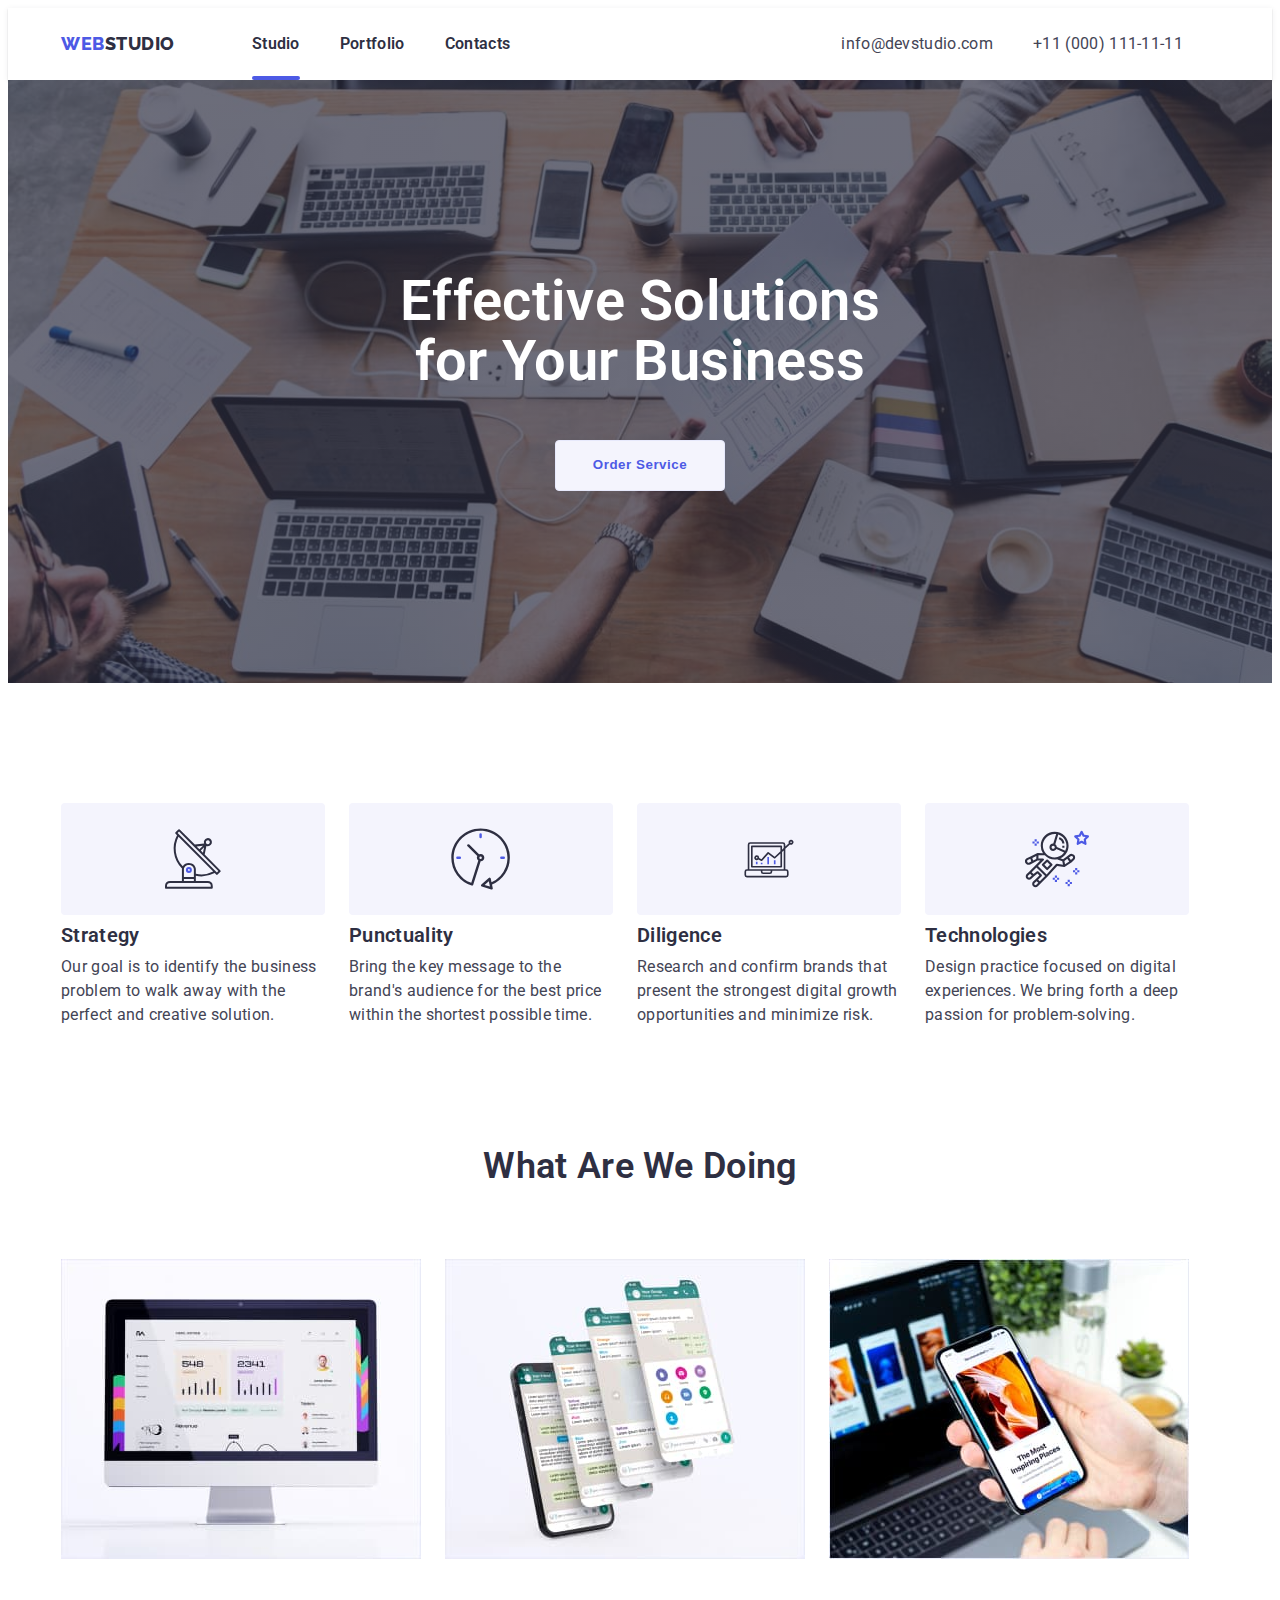
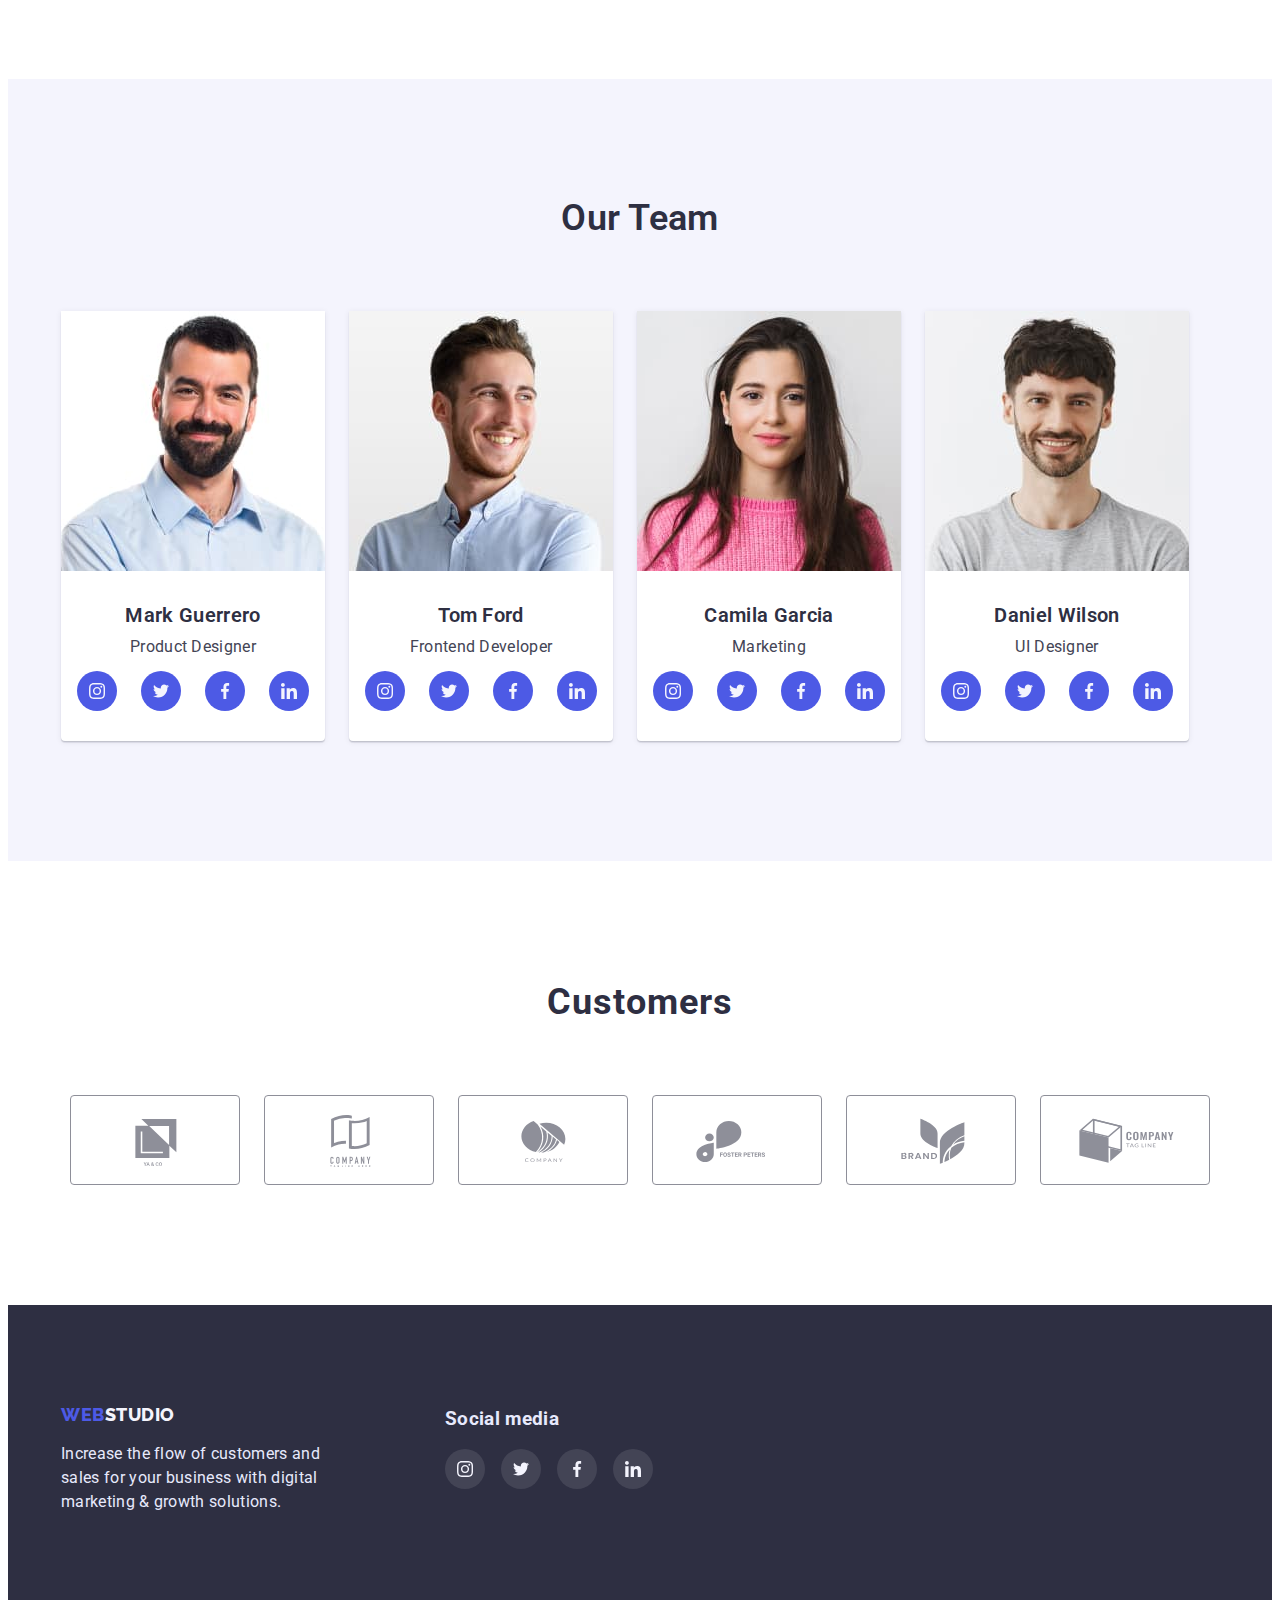
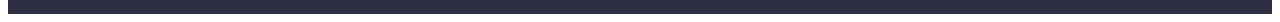
==== index.html @ bcd90857 "HW6" ====
<!DOCTYPE html>
<html lang="en">

<head>
	<meta charset="UTF-8">
	<meta http-equiv="X-UA-Compatible" content="IE=edge">
	<meta name="viewport" content="width=device-width, initial-scale=1.0">
	<link rel="preconnect" href="https://fonts.googleapis.com">
	<link rel="preconnect" href="https://fonts.gstatic.com" crossorigin>
	<link href="https://fonts.googleapis.com/css2?family=Raleway:wght@700&family=Roboto:wght@400;500;700;900&display=swap"
		rel="stylesheet">
	<link rel="stylesheet" href="https://cdnjs.cloudflare.com/ajax/libs/modern-normalize/1.1.0/modern-normalize.min.css"
		integrity="sha512-wpPYUAdjBVSE4KJnH1VR1HeZfpl1ub8YT/NKx4PuQ5NmX2tKuGu6U/JRp5y+Y8XG2tV+wKQpNHVUX03MfMFn9Q=="
		crossorigin="anonymous" referrerpolicy="no-referrer">
	<link rel="stylesheet" href="./css/styles.css">
	<title>Студія</title>
</head>

<body>

	<!-- Навигация -->
	<header class="page-header">
		<div class="header container">
			<nav class="page-nav">
				<a href="./index.html" class="logo"><span>Web</span>Studio</a>
				<ul class="nav-items">
					<li class="item">
						<a href="./index.html" class="link current">Studio</a>
					</li>
					<li class="item">
						<a href="./portfolio.html" class="link">Portfolio</a>
					</li>
					<li class="item">
						<a href="" class="link">Contacts</a>
					</li>
				</ul>
			</nav>
			<ul class="menu-contacts">
				<li class="item">
					<a href="mailto:info@devstudio.com" class="link">info@devstudio.com</a>
				</li>
				<li class="item">
					<a href="tel:+110001111111" class="link">+11 (000) 111-11-11</a>
				</li>
			</ul>
		</div>
	</header>

	<main>
		<!-- Герой -->
		<div class="page-hero">
			<section class="hero container">
				<h1 class="heading">Effective Solutions for Your Business</h1>
				<button data-modal-open class="button" type="button">Order Service</button>
			</section>
		</div>

		<!-- Наши цели -->
		<section class="features-desc section">
			<div class="features-desc container">
				<ul class="features-list">
					<li class="item">
						<div class="feature-icon">
							<svg width="59.72" height="64">
								<use href="./images/icons.svg#icon-antenna"></use>
							</svg>
						</div>
						<h3 class="title">Strategy</h3>
						<p class="text">Our goal is to identify the business
							problem to walk away with the perfect and creative solution.</p>
					</li>
					<li class="item">
						<div class="feature-icon">
							<svg width="61.22" height="64">
								<use href="./images/icons.svg#icon-clock"></use>
							</svg>
						</div>
						<h3 class="title">Punctuality</h3>
						<p class="text">Bring the key message to the brand's audience for the best price within the shortest
							possible
							time.</p>
					</li>
					<li class="item">
						<div class="feature-icon">
							<svg width="64" height="49.09">
								<use href="./images/icons.svg#icon-diagram"></use>
							</svg>
						</div>
						<h3 class="title">Diligence</h3>
						<p class="text">Research and confirm brands that present the strongest digital growth opportunities and
							minimize risk.</p>
					</li>
					<li class="item">
						<div class="feature-icon">
							<svg width="64" height="64">
								<use href="./images/icons.svg#icon-astronaut"></use>
							</svg>
						</div>
						<h3 class="title">Technologies</h3>
						<p class="text">Design practice focused on digital experiences. We bring forth a deep passion for
							problem-solving.</p>
					</li>
				</ul>
			</div>
		</section>

		<!-- Что мы делаем -->
		<section class="features-examples section">
			<div class="features-examples container">
				<h2 class="heading">What Are We Doing</h2>
				<ul class="examples-list">
					<li class="item">
						<img src="./images/monitor.jpg" class="image" width="360" alt="monitor">
					</li>
					<li class="item">
						<img src="./images/layers.jpg" class="image" width="360" alt="layers">
					</li>
					<li class="item">
						<img src="./images/phone.jpg" class="image" width="360" alt="phone">
					</li>
				</ul>
			</div>
		</section>

		<!-- Наша команда -->
		<section class="team-cards section">
			<div class="team-cards container">
				<h2 class="heading">Our Team</h2>
				<ul class="team-list">
					<li class="item">
						<img src="./images/markguerrero.jpg" class="image" width="264" alt="Mark Guerrero">
						<div class="team-list block">
							<h3 class="title">Mark Guerrero</h3>
							<p class="text">Product Designer</p>
							<div class="social-icons">
								<ul class="list">
									<li class="item">
										<a class="link" href="">
											<svg class="icon">
												<use href="./images/icons.svg#icon-instagram"></use>
											</svg>
										</a>
									</li>
									<li class="item">
										<a class="link" href="">
											<svg class="icon">
												<use href="./images/icons.svg#icon-twitter"></use>
											</svg>
										</a>
									</li>
									<li class="item">
										<a class="link" href="">
											<svg class="icon">
												<use href="./images/icons.svg#icon-facebook"></use>
											</svg>
										</a>
									</li>
									<li class="item">
										<a class="link" href="">
											<svg class="icon">
												<use href="./images/icons.svg#icon-linkedin"></use>
											</svg>
										</a>
									</li>
								</ul>
							</div>
						</div>
					</li>
					<li class="item">
						<img src="./images/tomford.jpg" class="image" width="264" alt="Tom Ford">
						<div class="team-list block">
							<h3 class="title">Tom Ford</h3>
							<p class="text">Frontend Developer</p>
							<div class="social-icons">
								<ul class="list">
									<li class="item">
										<a class="link" href="">
											<svg class="icon">
												<use href="./images/icons.svg#icon-instagram"></use>
											</svg>
										</a>
									</li>
									<li class="item">
										<a class="link" href="">
											<svg class="icon">
												<use href="./images/icons.svg#icon-twitter"></use>
											</svg>
										</a>
									</li>
									<li class="item">
										<a class="link" href="">
											<svg class="icon">
												<use href="./images/icons.svg#icon-facebook"></use>
											</svg>
										</a>
									</li>
									<li class="item">
										<a class="link" href="">
											<svg class="icon">
												<use href="./images/icons.svg#icon-linkedin"></use>
											</svg>
										</a>
									</li>
								</ul>
							</div>
						</div>
					<li class="item">
						<img src="./images/camilagarcia.jpg" class="image" width="264" alt="Camila Garcia">
						<div class="team-list block">
							<h3 class="title">Camila Garcia</h3>
							<p class="text">Marketing</p>
							<div class="social-icons">
								<ul class="list">
									<li class="item">
										<a class="link" href="">
											<svg class="icon">
												<use href="./images/icons.svg#icon-instagram"></use>
											</svg>
										</a>
									</li>
									<li class="item">
										<a class="link" href="">
											<svg class="icon">
												<use href="./images/icons.svg#icon-twitter"></use>
											</svg>
										</a>
									</li>
									<li class="item">
										<a class="link" href="">
											<svg class="icon">
												<use href="./images/icons.svg#icon-facebook"></use>
											</svg>
										</a>
									</li>
									<li class="item">
										<a class="link" href="">
											<svg class="icon">
												<use href="./images/icons.svg#icon-linkedin"></use>
											</svg>
										</a>
									</li>
								</ul>
							</div>
						</div>
					<li class="item">
						<img src="./images/danielwilson.jpg" class="image" width="264" alt="Daniel Wilson">
						<div class="team-list block">
							<h3 class="title">Daniel Wilson</h3>
							<p class="text">UI Designer</p>
							<div class="social-icons">
								<ul class="list">
									<li class="item">
										<a class="link" href="">
											<svg class="icon">
												<use href="./images/icons.svg#icon-instagram"></use>
											</svg>
										</a>
									</li>
									<li class="item">
										<a class="link" href="">
											<svg class="icon">
												<use href="./images/icons.svg#icon-twitter"></use>
											</svg>
										</a>
									</li>
									<li class="item">
										<a class="link" href="">
											<svg class="icon">
												<use href="./images/icons.svg#icon-facebook"></use>
											</svg>
										</a>
									</li>
									<li class="item">
										<a class="link" href="">
											<svg class="icon">
												<use href="./images/icons.svg#icon-linkedin"></use>
											</svg>
										</a>
									</li>
								</ul>
							</div>
						</div>
				</ul>
			</div>
		</section>
		<section class="customers section">
			<div class="customers container">
				<h2 class="heading">Customers</h2>
				<ul class="list">
					<li class="item">
						<a class="link" href="">
							<svg class="icon" width="104" height="56">
								<use href="./images/icons.svg#icon-client1"></use>
							</svg>
						</a>
					</li>
					<li class="item">
						<a class="link" href="">
							<svg class="icon" width="104" height="56">
								<use href="./images/icons.svg#icon-client2"></use>
							</svg>
						</a>
					</li>
					<li class="item">
						<a class="link" href="">
							<svg class="icon" width="104" height="56">
								<use href="./images/icons.svg#icon-client3"></use>
							</svg>
						</a>
					</li>
					<li class="item">
						<a class="link" href="">
							<svg class="icon" width="104" height="56">
								<use href="./images/icons.svg#icon-client4"></use>
							</svg>
						</a>
					</li>
					<li class="item">
						<a class="link" href="">
							<svg class="icon" width="104" height="56">
								<use href="./images/icons.svg#icon-client5"></use>
							</svg>
						</a>
					</li>
					<li class="item">
						<a class="link" href="">
							<svg class="icon" width="104" height="56">
								<use href="./images/icons.svg#icon-client6"></use>
							</svg>
						</a>
					</li>
				</ul>
			</div>
		</section>
	</main>

	<!-- Подвал -->
	<footer class="page-footer section">
		<div class="page-footer container">
			<div class="footer-content">
				<div class="logo-block">
					<a href="" class="logo footer"><span>Web</span>Studio</a>
					<p class="text footer">Increase the flow of customers and sales for your business with digital marketing &
						growth
						solutions.</p>
				</div>
				<div class="social-icons footer">
					<h3 class="title">Social media</h3>
					<ul class="list">
						<li class="item">
							<a class="link" href="">
								<svg class="icon">
									<use href="./images/icons.svg#icon-instagram"></use>
								</svg>
							</a>
						</li>
						<li class="item">
							<a class="link" href="">
								<svg class="icon">
									<use href="./images/icons.svg#icon-twitter"></use>
								</svg>
							</a>
						</li>
						<li class="item">
							<a class="link" href="">
								<svg class="icon">
									<use href="./images/icons.svg#icon-facebook"></use>
								</svg>
							</a>
						</li>
						<li class="item">
							<a class="link" href="">
								<svg class="icon">
									<use href="./images/icons.svg#icon-linkedin"></use>
								</svg>
							</a>
						</li>
					</ul>
				</div>
			</div>
		</div>
	</footer>

	<div class="backdrop is-hidden" data-modal>
		<div class="modal">
			<button data-modal-close class="button" type="button">
				<svg class="icon" width="8" height="8">
					<use href="./images/icons.svg#icon-close"></use>
				</svg>
			</button>
		</div>
	</div>
	<script src="./js/modal.js"></script>
</body>

</html>
---- css/styles.css ----
/* Переменные */
:root {
	--brand-color: #4D5AE5;
	--heading-color: #2E2F42;
	--body-color: #434455;
	--raleway: 'Raleway', sans-serif;
	--roboto: 'Roboto', sans-serif;
}

body {
	color: var(--heading-color);
	font-family: var(--roboto);
	font-size: 16px;
	letter-spacing: 0.02em;
}

h1,
h2,
h3,
h4,
h5,
h6,
ul,
p {
	margin-top: 0;
	margin-bottom: 0;
}

a {
	text-decoration: none;
}

ul {
	list-style: none;
	padding: 0;
}

.container {
	width: 1158px;
	padding: 0 15px;
	margin: 0 auto;
	align-items: center;
}

.footer-content {
	display: flex;
}

.section {
	padding: 120px 0;
}

/* Логотип */
.logo {
	display: block;
	padding: 24px 0;
	margin-right: 77px;
	color: var(--heading-color);
	font-family: var(--raleway);
	font-size: 18px;
	font-weight: 800;
	line-height: 1.33;
	text-transform: uppercase;
	letter-spacing: 0.03em;
	transition: color 250ms cubic-bezier(0.4, 0, 0.2, 1);
}

.logo span {
	color: var(--brand-color);
}

.logo:hover,
.logo:focus,
.logo.footer:hover,
.logo.footer:focus {
	color: var(--body-color);
}

/* Хедер */
.page-header {
	margin: 0 auto;
	box-shadow:
		0px 2px 1px rgba(46, 47, 66, 0.08),
		0px 1px 1px rgba(46, 47, 66, 0.16),
		0px 1px 6px rgba(46, 47, 66, 0.08);
}

.header.container {
	display: flex;
}

/* Навигация */
.page-nav {
	display: flex;
}

.nav-items {
	display: flex;
}

.nav-items .link {
	position: relative;
	display: block;
	color: var(--heading-color);
	font-weight: 600;
	line-height: 1.5;
	padding: 24px 0;
	transition: color 250ms cubic-bezier(0.4, 0, 0.2, 1);
}

.nav-items .item+.item {
	margin-left: 40px;
}

.link.current::after {
	content: '';
	position: absolute;
	opacity: 1;
	left: 0;
	bottom: 0;
	width: 100%;
	height: 4px;
	background-color: var(--brand-color);
	border-radius: 2px;
}

.nav-items .link:hover,
.nav-items .link:focus {
	color: var(--brand-color);
}

/* Контакты */
.menu-contacts {
	display: flex;
	margin-left: 331px;
}

.menu-contacts .link {
	display: block;
	color: var(--body-color);
	line-height: 1.5;
	padding: 24px 0;
	transition: color 250ms cubic-bezier(0.4, 0, 0.2, 1);
}

.menu-contacts .item+.item {
	margin-left: 40px;
}

.menu-contacts .link:hover,
.menu-contacts .link:focus {
	color: var(--brand-color);
}

/* Кнопки */
.filter-buttons .button,
.hero .button {
	color: var(--brand-color);
	background: #F4F4FD;
	border: 1px solid #E7E9FC;
	border-radius: 4px;
	font-weight: 600;
	line-height: 1.5;
	letter-spacing: 0.04em;
	cursor: pointer;
}

.hero .button {
	width: 170px;
	height: 51px;
	transition:
		border 250ms cubic-bezier(0.4, 0, 0.2, 1),
		color 250ms cubic-bezier(0.4, 0, 0.2, 1),
		box-shadow 250ms cubic-bezier(0.4, 0, 0.2, 1),
		background 250ms cubic-bezier(0.4, 0, 0.2, 1);
}

.hero .button:hover,
.hero .button:focus {
	box-shadow:
		0px 1px 6px rgba(46, 47, 66, 0.08),
		0px 1px 1px rgba(46, 47, 66, 0.16),
		0px 2px 1px rgba(46, 47, 66, 0.08);
}

.hero .button:active {
	background: #404BBF;
	box-shadow: 0px 4px 4px rgba(0, 0, 0, 0.15);
}

.button:hover,
.button:focus {
	color: #FFFFFF;
	border: 1px solid transparent;
	background: var(--brand-color);
}

.filter-buttons {
	display: flex;
	margin-bottom: 72px;
	align-items: center;
	justify-content: center;
}

.filter-buttons .button {
	padding: 12px 24px;
	transition:
		box-shadow 250ms cubic-bezier(0.4, 0, 0.2, 1),
		background 250ms cubic-bezier(0.4, 0, 0.2, 1),
		color 250ms cubic-bezier(0.4, 0, 0.2, 1);
}

.filter-buttons .button:hover,
.filter-buttons .button:focus {
	box-shadow:
		0px 3px 1px rgba(0, 0, 0, 0.1),
		0px 2px 1px rgba(0, 0, 0, 0.08),
		0px 2px 2px rgba(0, 0, 0, 0.12);
}

/* ЗАГОЛОВКИ */
/* H1 title*/
.hero .heading {
	color: #FFFFFF;
	font-size: 56px;
	font-weight: 600;
	line-height: 1.07;
	margin-bottom: 48px;
	width: 492px;
	margin-left: auto;
	margin-right: auto;
}

/* H2 titles */
.features-examples .heading,
.team-cards .heading {
	font-size: 36px;
	font-weight: 600;
	line-height: 1.11;
}

/* H3 titles */
.project-cards .title,
.features-desc .title,
.team-cards .title {
	color: var(--heading-color);
	font-size: 20px;
	font-weight: 600;
	line-height: 1.2;
	margin-bottom: 8px;
}

/* p text */
.project-cards .text,
.features-desc .text,
.team-cards .text {
	color: var(--body-color);
	line-height: 1.5;
	letter-spacing: 0.02em;
}

/* Наша команда */
.team-list .block {
	padding: 32px 0 30px;
}

.project-cards .block {
	padding: 32px 0;
}

.team-list>.item {
	box-shadow:
		0px 1px 6px rgba(46, 47, 66, 0.08),
		0px 1px 1px rgba(46, 47, 66, 0.16),
		0px 2px 1px rgba(46, 47, 66, 0.08);
	border-radius: 0px 0px 4px 4px;
	background: #FFFFFF
}

.examples-list .image,
.team-list .image,
.project-cards .image {
	display: block;
}

.page-hero {
	max-width: 1600px;
	margin: 0 auto;
	background-image:
		linear-gradient(to right, #2e2f42b3, #2e2f42b3),
		url(../images/people-office.jpg);
	background-size: cover;
	background-repeat: no-repeat;
	text-align: center;
	background-color: var(--heading-color);
}

.hero.container {
	text-align: center;
	padding: 192px 0;
}

.features-list {
	display: flex;
}

.features-list .item {
	width: 264px;
}

.features-list .item+.item,
.examples-list .item+.item,
.team-list .item+.item,
.filter-buttons .item+.item {
	margin-left: 24px;
}

/* Карточки */
.portfolio.section {
	padding: 96px 0 120px;
}

.project-cards {
	display: flex;
	flex-wrap: wrap;
}

/* OVERLAY */
.img-block {
	position: relative;
	overflow: hidden;
}

.overlay {
	position: absolute;
	top: 0;
	left: 0;
	width: 100%;
	height: 100%;
	background-color: var(--brand-color);
	transform: translateY(100%);
	transition: transform 250ms cubic-bezier(0.4, 0, 0.2, 1);
}

.overlay>p {
	color: #F4F4FD;
	line-height: 1.5;
	padding: 40px 32px;
}

.project-cards .card:hover .overlay {
	transform: translateY(0);
}

.project-cards .image {
	max-width: 100%;
}

.project-cards .card {
	flex-basis: calc((100% - 48px) / 3);
	width: 360px;
	margin-right: 24px;
	margin-bottom: 48px;
	border: 0.5px solid #F4F4FD;
	box-shadow: 0px 1px 6px rgba(46, 47, 66, 0.08);
	transition: box-shadow 250ms cubic-bezier(0.4, 0, 0.2, 1);
}

.project-cards .card:nth-child(3n) {
	margin-right: 0px;
}

.project-cards .card:nth-last-child(-n + 3) {
	margin-bottom: 0px;
}

.project-cards .title,
.project-cards .text {
	margin-left: 16px;
}

.card .text-tmp {
	color: #F4F4FD;
	padding: 40px 34px 164px;
}

.project-cards .card:hover,
.project-cards .card:focus {
	border: 0.5px solid #F4F4FD;
	box-shadow:
		0px 1px 6px rgba(46, 47, 66, 0.08),
		0px 1px 1px rgba(46, 47, 66, 0.16),
		0px 2px 1px rgba(46, 47, 66, 0.08);
}

.features-examples {
	display: inherit;
	text-align: center;
	padding-top: 0;
}

.features-examples .heading,
.team-cards .heading,
.customers .heading {
	margin-bottom: 72px;
}

.examples-list {
	display: flex;
}

.team-cards.section {
	margin: 0 auto;
	background-color: #F4F4FD;
}

.team-cards {
	text-align: center;
}

.team-cards>.team-list {
	display: flex;
}

.team-cards .text {
	margin-bottom: 12px;
}

.page-footer {
	margin: 0 auto;
	background-color: var(--heading-color);
}

.page-footer.section {
	padding: 100px 0;
}

.logo.footer {
	display: block;
	width: 115px;
	padding: 0;
	color: #F4F4FD;
	line-height: 1.16;
	margin-bottom: 16px;
}

.text.footer {
	color: #E7E9FC;
	line-height: 1.5;
	width: 264px;
}

.page-footer .title {
	color: #E7E9FC;
	line-height: 1.5;
	margin-bottom: 16px;
}

.feature-icon {
	display: flex;
	width: 264px;
	height: 112px;
	margin-bottom: 8px;
	justify-content: center;
	align-items: center;
	background: #F4F4FD;
	border-radius: 4px;
}

.social-icons .list {
	display: flex;
	justify-content: center;
	align-items: center;
}

.social-icons .link {
	display: flex;
	justify-content: center;
	align-items: center;
	background: var(--brand-color);
	width: 40px;
	height: 40px;
	border-radius: 50%;
	transition: background 250ms cubic-bezier(0.4, 0, 0.2, 1);
}

.social-icons .icon {
	width: 16px;
	height: 16px;
}

.social-icons .link:hover,
.social-icons .link:focus,
.social-icons.footer .link:hover,
.social-icons.footer .link:focus {
	background: #31D0AA;
}

.customers .heading {
	font-size: 36px;
	line-height: 42px;
	text-align: center;
	letter-spacing: 0.03em;
}

.customers .list {
	display: flex;
	justify-content: center;
	align-items: center;
}

.customers .item+.item {
	margin-left: 24px;
}

.customers .link {
	display: flex;
	justify-content: center;
	align-items: center;
	width: 168px;
	height: 88px;
	border: 1px solid #8E8F99;
	border-radius: 4px;
	fill: #8E8F99;
	transition: fill 250ms cubic-bezier(0.4, 0, 0.2, 1);
}

.customers .link:hover,
.customers .link:focus {
	border: 1px solid var(--brand-color);
	fill: var(--brand-color);

}

.social-icons.footer .item+.item {
	margin-left: 16px;
}

.social-icons.footer {
	margin-left: 120px;
	width: 208px;
}

.social-icons.footer .link {
	background: rgba(255, 255, 255, 0.1);
}

/* MODAL */
.backdrop {
	position: fixed;
	top: 0;
	left: 0;
	opacity: 1;
	visibility: visible;
	width: 100%;
	height: 100%;
	background: rgba(46, 47, 66, 0.4);
	transition: opacity 250ms cubic-bezier(0.4, 0, 0.2, 1), visibility 250ms cubic-bezier(0.4, 0, 0.2, 1);
}

.is-hidden {
	opacity: 0;
	visibility: hidden;
	pointer-events: none;
}

.modal {
	position: absolute;
	top: 50%;
	left: 50%;
	width: 408px;
	height: 576px;
	background: #FCFCFC;
	box-shadow:
		0px 1px 1px rgba(0, 0, 0, 0.14),
		0px 1px 3px rgba(0, 0, 0, 0.12),
		0px 2px 1px rgba(0, 0, 0, 0.2);
	border-radius: 4px;
	transform: translate(-50%, -50%);
}

.modal .button {
	position: absolute;
	top: 24px;
	right: 24px;
	display: flex;
	justify-content: center;
	align-items: center;
	width: 24px;
	height: 24px;
	border-radius: 50%;
	background: #E7E9FC;
	border: 1px solid rgba(0, 0, 0, 0.1);
}

.modal .button:hover,
.modal .button:focus {
	border: 1px solid var(--brand-color);
}
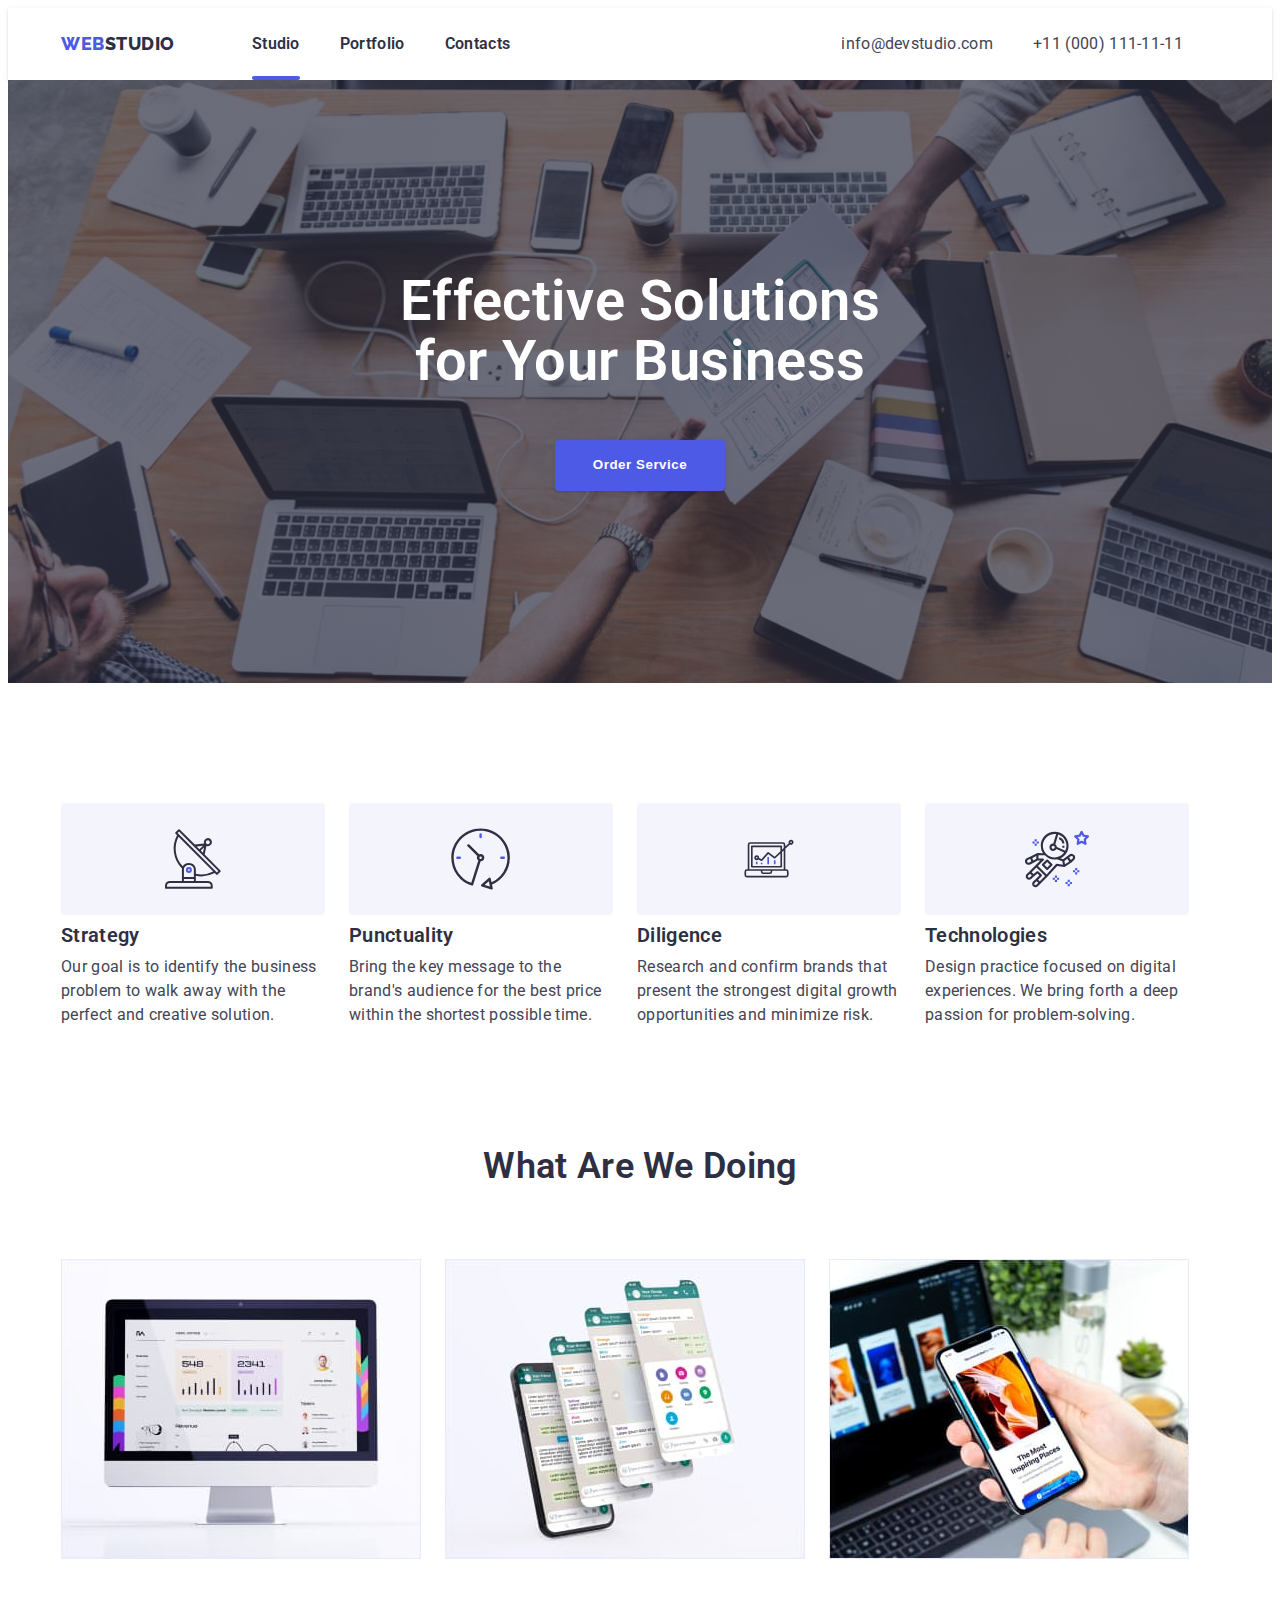
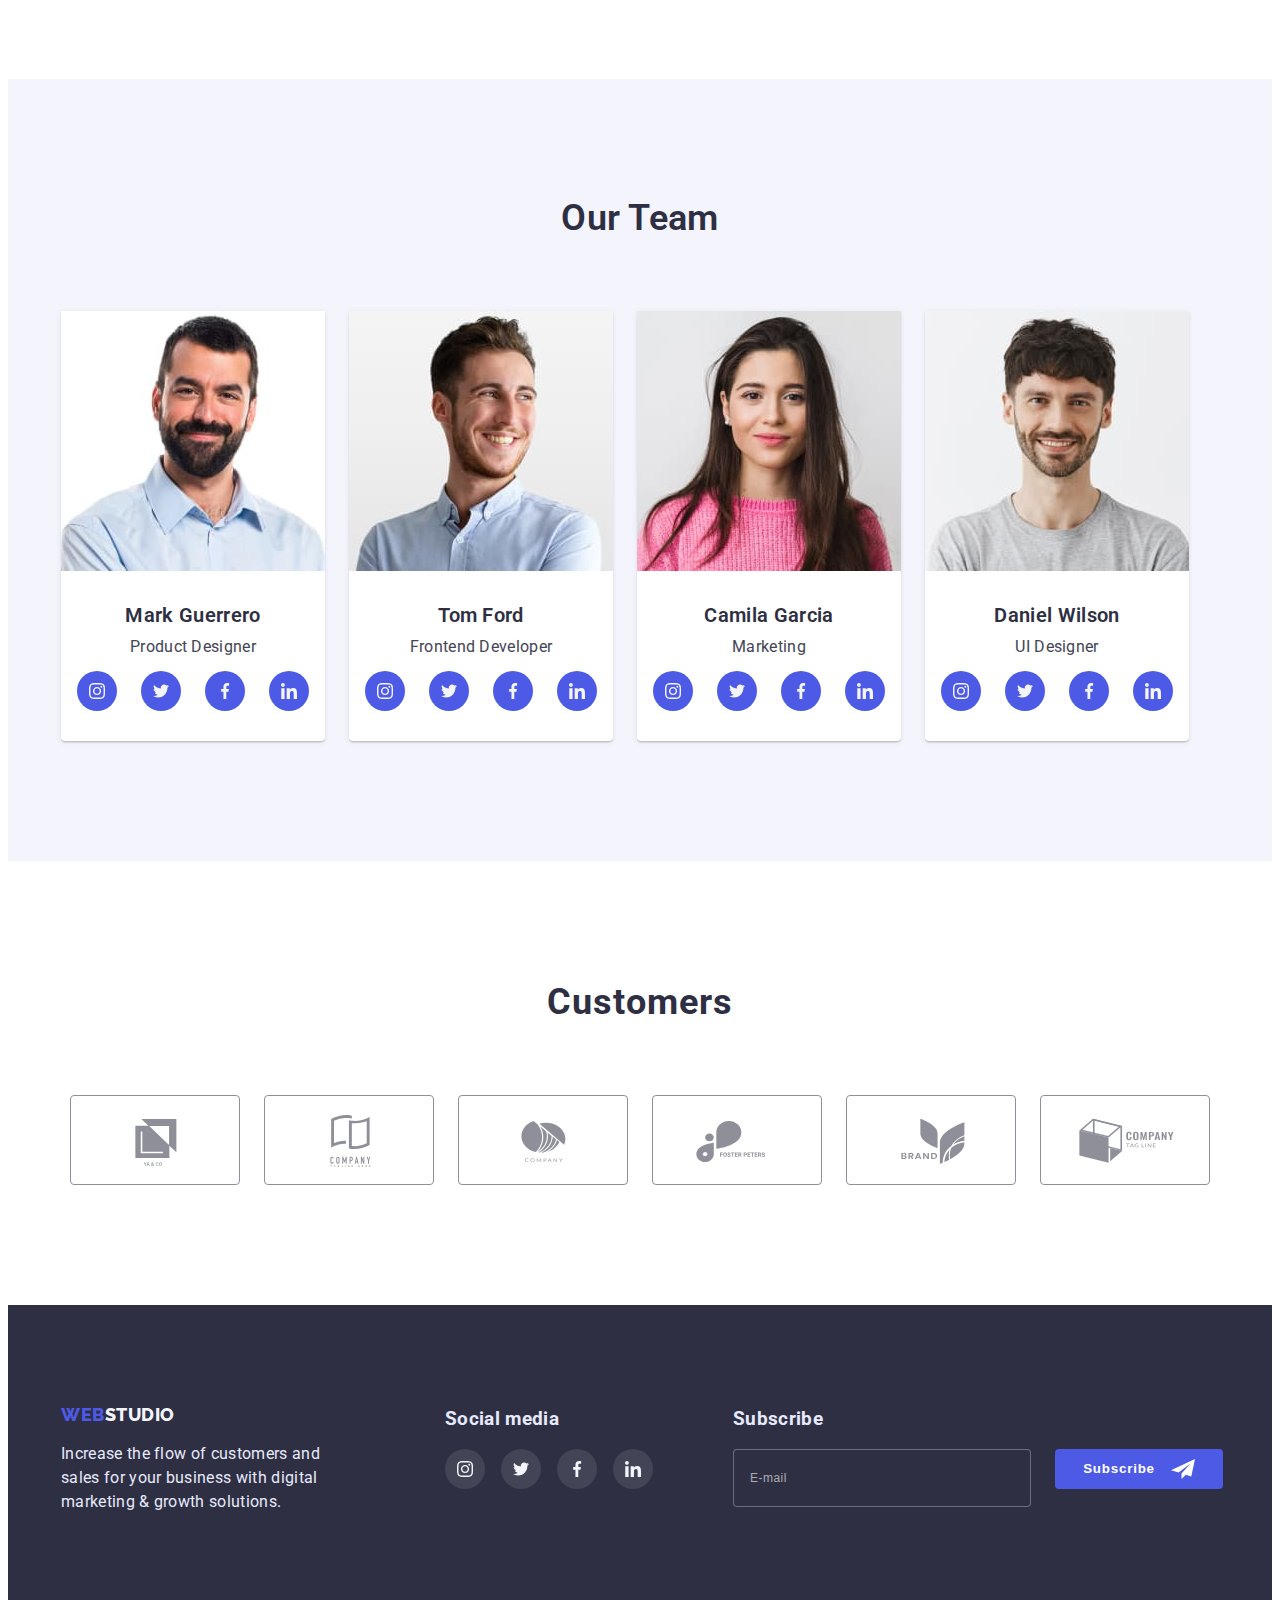
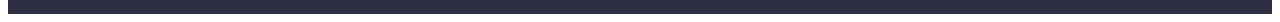
==== commit 86f1595f: "добавил svg" ====
--- a/index.html
+++ b/index.html
@@ -377,17 +377,83 @@
 						</li>
 					</ul>
 				</div>
+
+				<form class="subscribe">
+					<h3 class="title">Subscribe</h3>
+					<div class="form-field">
+						<label class="subscribe-label">
+							<input class="subscribe-input" type="email" name="emal" id="email" required placeholder="E-mail">
+						</label>
+						<button class="subscribe-button button" type="submit">Subscribe
+							<svg class="icon" width="24" height="20">
+								<use href="./images/icons.svg#icon-send"></use>
+							</svg>
+						</button>
+					</div>
+				</form>
 			</div>
 		</div>
 	</footer>
 
 	<div class="backdrop is-hidden" data-modal>
 		<div class="modal">
-			<button data-modal-close class="button" type="button">
+			<button data-modal-close class="button-close" type="button">
 				<svg class="icon" width="8" height="8">
 					<use href="./images/icons.svg#icon-close"></use>
 				</svg>
 			</button>
+			<form class="form">
+				<h4 class="title">Leave your contacts and we will call you back</h4>
+				<div class="form-field">
+					<label>
+						<span class="form-label">Name</span>
+						<div class="form-input-wrapper">
+							<input class="form-input" type="text" name="name" required pattern="[a-zA-Zа-яА-Я]+" minlength="2">
+							<svg class="form-icon" width="12" height="12">
+								<use href="./images/icons.svg#icon-user"></use>
+							</svg>
+						</div>
+					</label>
+				</div>
+				<div class="form-field">
+					<label>
+						<span class="form-label">Phone</span>
+						<div class="form-input-wrapper">
+							<input class="form-input" type="tel" name="phone" required pattern="[0-9]{3}-[0-9]{3}-[0-9]{2}-[0-9]{2}"
+								title="XXX-XXX-XX-XX">
+							<svg class="form-icon" width="13" height="13">
+								<use href="./images/icons.svg#icon-phone"></use>
+							</svg>
+						</div>
+					</label>
+				</div>
+				<div class="form-field">
+					<label>
+						<span class="form-label">Email</span>
+						<div class="form-input-wrapper">
+							<input class="form-input" type="email" name="email" required>
+							<svg class="form-icon" width="15" height="12">
+								<use href="./images/icons.svg#icon-mail"></use>
+							</svg>
+						</div>
+					</label>
+				</div>
+				<div class="form-field">
+					<label>
+						<span class="form-label">Comment</span>
+						<div class="form-textarea-wrapper">
+							<textarea class="form-textarea" name="comment" placeholder="Text input"></textarea>
+						</div>
+					</label>
+				</div>
+				<div class="form-policy">
+					<input class="form-checkbox visually-hidden" type="checkbox" name="policy" id="policy">
+					<label class="form-label policy" for="policy">
+						I accept the terms and conditions of the <a class="link" href="">Privacy Policy</a>
+					</label>
+				</div>
+				<button class="button" type="submit">Send</button>
+			</form>
 		</div>
 	</div>
 	<script src="./js/modal.js"></script>
--- a/css/styles.css
+++ b/css/styles.css
@@ -35,6 +35,20 @@
 	padding: 0;
 }
 
+.visually-hidden {
+	position: absolute;
+	width: 1px;
+	height: 1px;
+	margin: -1px;
+	border: 0;
+	padding: 0;
+
+	white-space: nowrap;
+	clip-path: inset(100%);
+	clip: rect(0 0 0 0);
+	overflow: hidden;
+}
+
 .container {
 	width: 1158px;
 	padding: 0 15px;
@@ -154,7 +168,8 @@
 
 /* Кнопки */
 .filter-buttons .button,
-.hero .button {
+.hero .button,
+.form .button {
 	color: var(--brand-color);
 	background: #F4F4FD;
 	border: 1px solid #E7E9FC;
@@ -165,9 +180,18 @@
 	cursor: pointer;
 }
 
-.hero .button {
+.hero .button,
+.form .button {
 	width: 170px;
 	height: 51px;
+	color: #fff;
+	border: 1px solid transparent;
+	background: var(--brand-color);
+	box-shadow:
+		0px 1px 6px rgba(46, 47, 66, 0.08),
+		0px 1px 1px rgba(46, 47, 66, 0.16),
+		0px 2px 1px rgba(46, 47, 66, 0.08);
+	border-radius: 4px;
 	transition:
 		border 250ms cubic-bezier(0.4, 0, 0.2, 1),
 		color 250ms cubic-bezier(0.4, 0, 0.2, 1),
@@ -176,14 +200,14 @@
 }
 
 .hero .button:hover,
-.hero .button:focus {
-	box-shadow:
-		0px 1px 6px rgba(46, 47, 66, 0.08),
-		0px 1px 1px rgba(46, 47, 66, 0.16),
-		0px 2px 1px rgba(46, 47, 66, 0.08);
-}
-
-.hero .button:active {
+.hero .button:focus,
+.form .button:hover,
+.form .button:focus {
+	box-shadow: 0px 4px 4px rgba(0, 0, 0, 0.15);
+}
+
+.hero .button:active,
+.form .button:active {
 	background: #404BBF;
 	box-shadow: 0px 4px 4px rgba(0, 0, 0, 0.15);
 }
@@ -569,7 +593,8 @@
 	top: 50%;
 	left: 50%;
 	width: 408px;
-	height: 576px;
+	height: 579px;
+	padding: 72px 24px 24px;
 	background: #FCFCFC;
 	box-shadow:
 		0px 1px 1px rgba(0, 0, 0, 0.14),
@@ -579,7 +604,7 @@
 	transform: translate(-50%, -50%);
 }
 
-.modal .button {
+.modal .button-close {
 	position: absolute;
 	top: 24px;
 	right: 24px;
@@ -591,9 +616,180 @@
 	border-radius: 50%;
 	background: #E7E9FC;
 	border: 1px solid rgba(0, 0, 0, 0.1);
-}
-
-.modal .button:hover,
-.modal .button:focus {
+	transition:
+		border 250ms cubic-bezier(0.4, 0, 0.2, 1),
+		box-shadow 250ms cubic-bezier(0.4, 0, 0.2, 1);
+}
+
+.modal .button-close:hover,
+.modal .button-close:focus {
 	border: 1px solid var(--brand-color);
+	box-shadow:
+		0px 1px 6px rgba(46, 47, 66, 0.08),
+		0px 1px 1px rgba(46, 47, 66, 0.16),
+		0px 2px 1px rgba(46, 47, 66, 0.08);
+}
+
+.form {
+	display: flex;
+	flex-direction: column;
+}
+
+.form .title {
+	color: var(--heading-color);
+	line-height: 1.5;
+	text-align: center;
+	margin-bottom: 16px;
+}
+
+.form-label {
+	display: block;
+	font-size: 12px;
+	line-height: 1.17;
+	letter-spacing: 0.01em;
+	color: #8E8F99;
+	margin-bottom: 4px;
+}
+
+.form-input-wrapper {
+	position: relative;
+	margin-bottom: 8px;
+}
+
+.form-input {
+	display: block;
+	width: 100%;
+	height: 40px;
+	padding-left: 34px;
+	border: 1px solid rgba(33, 33, 33, 0.2);
+	border-radius: 4px;
+	transition: border-color 250ms cubic-bezier(0.4, 0, 0.2, 1);
+}
+
+.form-input:focus,
+.form-textarea:focus {
+	outline: none;
+	border-color: var(--brand-color);
+}
+
+.form-input:focus+.form-icon {
+	fill: var(--brand-color);
+}
+
+.form-icon {
+	position: absolute;
+	top: 50%;
+	left: 19px;
+	transform: translateY(-50%);
+	fill: var(--heading-color);
+	transition: fill 250ms cubic-bezier(0.4, 0, 0.2, 1);
+}
+
+.form-textarea-wrapper {
+	margin-bottom: 16px;
+}
+
+.form-textarea {
+	display: block;
+	width: 100%;
+	height: 120px;
+	padding: 8px 16px;
+	font-size: 12px;
+	line-height: 1.17;
+	letter-spacing: 0.01em;
+	resize: none;
+	border: 1px solid rgba(33, 33, 33, 0.2);
+	border-radius: 4px;
+	transition: border-color 250ms cubic-bezier(0.4, 0, 0.2, 1);
+}
+
+.form-textarea::placeholder {
+	color: rgba(117, 117, 117, 0.5);
+}
+
+.form-policy .form-label {
+	display: flex;
+	align-items: center;
+	letter-spacing: 0.04em;
+	color: #757575;
+	margin-bottom: 24px;
+}
+
+.form .button {
+	display: block;
+	margin: 0 auto;
+}
+
+.form-label.policy::before {
+	display: block;
+	content: '';
+	width: 16px;
+	height: 16px;
+	cursor: pointer;
+	border: 1.25px solid var(--heading-color);
+	border-radius: 2px;
+	margin-right: 8px;
+}
+
+.form-checkbox:checked+.form-label.policy::before {
+	background: url(../images/check.svg);
+	background-repeat: no-repeat;
+	background-position: center;
+}
+
+.form-policy .link {
+	color: var(--brand-color);
+	margin-left: 4px;
+}
+
+/* .form-checkbox:focus+.form-label.policy::before {
+	border: 1.25px solid var(--brand-color);
+} */
+
+.subscribe {
+	margin-left: 80px;
+}
+
+.subscribe .form-field {
+	display: flex;
+}
+
+.subscribe-input {
+	width: 264px;
+	height: 40px;
+	font-size: 12px;
+	outline: none;
+	color: #fff;
+	padding: 8px 16px;
+	border: 1px solid rgba(255, 255, 255, 0.3);
+	border-radius: 4px;
+	background: var(--heading-color);
+}
+
+.subscribe-input::placeholder {
+	font-size: 12px;
+	line-height: 2;
+	letter-spacing: 0.04em;
+	color: rgba(255, 255, 255, 0.6);
+}
+
+.subscribe-button {
+	display: flex;
+	align-items: center;
+	justify-content: center;
+	width: 168px;
+	height: 40px;
+	margin-left: 24px;
+	background: #4D5AE5;
+	border-radius: 4px;
+	border: 1px solid transparent;
+	color: #fff;
+	font-weight: 700;
+	line-height: 1.5;
+	letter-spacing: 0.06em;
+	cursor: pointer;
+}
+
+.subscribe .icon {
+	margin-left: 16px;
 }